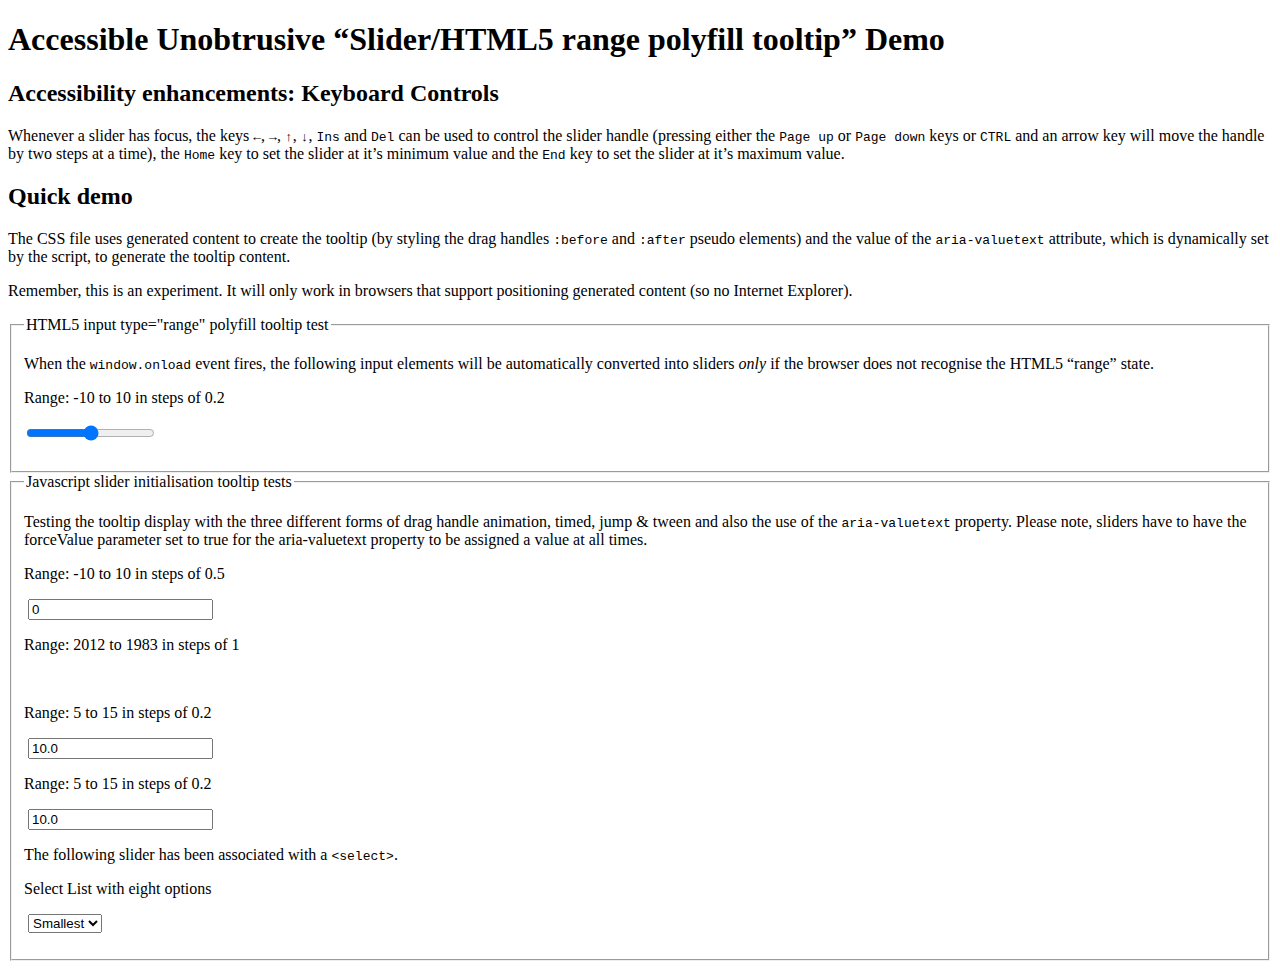
==== tooltip/index.html @ 114e3a41 "Adds 'alwaysShowTooltips' option, updates tooltip example" ====
<!DOCTYPE html>
<html lang="en">
<head>
        <meta charset="utf-8" />
        <title>frequency decoder - accessible, unobtrusive slider tooltip demo</title>       
        <meta name="author"                     content="frequency decoder" />
        <meta name="description"                content="An unobtrusive javascript that turns any text input or selectlist into a keyboard-accessible slider control" />
        <meta http-equiv="imagetoolbar"         content="no" />
        <link rel="stylesheet" type="text/css" media="screen, projection" href="../css/demo.css" />   
        <link rel="stylesheet" type="text/css" media="screen, projection" href="http://www.frequency-decoder.com/demo/fd-slider/css/fd-slider.mhtml.min.css" />        
        <link rel="stylesheet" type="text/css" media="screen, projection" href="../css/fd-slider-tooltip.css" />
        <script src="../js/fd-slider.js"></script>
</head>
<body>
<div id="article-wrapper">
  <form action="" method="post">
    <h1>Accessible Unobtrusive &#8220;Slider/HTML5 range polyfill tooltip&#8221; Demo</h1>
    <h2>Accessibility enhancements: Keyboard Controls</h2>

    <!-- The following paragraph is used to set the ARIA describedby property -->
    <p id="fd-slider-describedby">Whenever a slider has focus, the keys <kbd title="Left arrow key">&larr;</kbd>, <kbd title="Right arrow key">&rarr;</kbd>, <kbd title="Up arrow key">&uarr;</kbd>, <kbd title="Down arrow key">&darr;</kbd>, <kbd title="Insert key">Ins</kbd> and <kbd title="Delete key">Del</kbd> can be used to control the slider handle (pressing either the <kbd>Page up</kbd> or <kbd>Page down</kbd> keys or <kbd title="CTRL key">CTRL</kbd> and an arrow key will move the handle by two steps at a time), the <kbd title="Home key">Home</kbd> key to set the slider at it&#8217;s minimum value and the <kbd title="End key">End</kbd> key to set the slider at it&#8217;s maximum value.</p>
    
    <h2>Quick demo</h2>
    <p>The CSS file uses generated content to create the tooltip (by styling the drag handles <code>:before</code> and <code>:after</code> pseudo elements) and the value of the <code>aria-valuetext</code> attribute, which is dynamically set by the script, to generate the tooltip content.</p>
    <p>Remember, this is an experiment. It will only work in browsers that support positioning generated content (so no Internet Explorer).</p>
    <fieldset>            
      <legend>HTML5 input type="range" polyfill tooltip test</legend>
      <p>When the <code>window.onload</code> event fires, the following input elements will be automatically converted into sliders <em>only</em> if the browser does not recognise the HTML5 &#8220;range&#8221; state.</p>    
      <label for="html5shim-1">Range: -10 to 10 in steps of 0.2</label>
      <p><input name="html5shim-1" id="html5shim-1" type="range" min="-10" max="10" step="0.20" title="Range: -10 to 10 in steps of 0.2" value="" /></p>     
    </fieldset>    
    <fieldset>
      <legend>Javascript slider initialisation tooltip tests</legend>   
      <p>Testing the tooltip display with the three different forms of drag handle animation, timed, jump <span class="amp">&</span> tween and also the use of the <code>aria-valuetext</code> property. Please note, sliders have to have the forceValue parameter set to true for the aria-valuetext property to be assigned a value at all times.</p>
      <label for="inputTest3">Range: -10 to 10 in steps of 0.5</label>
      <p>
        <input name="inputTest3" id="inputTest3" type="text" title="Range: -10 to 10 in steps of 0.5" value=""  maxlength="6" />
      </p>
      <script>
      fdSlider.createSlider({
        inp:document.getElementById("inputTest3"),
        step:"0.50", 
        maxStep:2,
        min:-10,
        max:10,
        animation:"timed",
        forceValue:true
        });
      </script>
      <label for="inputTest4">Range: 2012 to 1983 in steps of 1</label>
      <p>
        <input name="inputTest4" id="inputTest4" type="text" title="Range: 2012 to 1983 in steps of 1" value=""  maxlength="6" style="display:none;" />
      </p>
      <script>
      fdSlider.createSlider({
        inp:document.getElementById("inputTest4"),
        step:"1",
        min:2012,
        max:1983,
        animation:"tween",
        forceValue:true,
        alwaysShowTooltips: true
        });
      </script>
      <label for="inputTest5">Range: 5 to 15 in steps of 0.2</label>
      <p>
        <input name="inputTest5" id="inputTest5" type="text" title="Range: 5 to 15 in steps of 0.2" value=""  maxlength="6" />
      </p>
      <script>
      fdSlider.createSlider({
        inp:document.getElementById("inputTest5"),
        step:0.2, 
        maxStep:0.4,
        min:5,
        max:15,
        animation:"jump",
        forceValue:true
        });
      </script>
      <label for="inputTest6">Range: 5 to 15 in steps of 0.2</label>
      <p>
        <input name="inputTest6" id="inputTest6" type="text" title="Range: 5 to 15 in steps of 0.2" value=""  maxlength="6" />
      </p>
      <script>
      fdSlider.createSlider({
        inp:document.getElementById("inputTest6"),
        step:0.2, 
        maxStep:0.4,
        min:5,
        max:15,
        animation:"tween",
        forceValue:true
        });
      </script> 
      <p>The following slider has been associated with a <code>&lt;select&gt;</code>.</p> 
      <label for="selectTest1">Select List with eight options</label>
      <p>
        <select name="selectTest1" id="selectTest1">
          <option value="1">Smallest</option>
          <option value="2">Smaller</option>
          <option value="4">Small</option>
          <option value="8">Normal</option>
          <option value="16">Large</option>
          <option value="32">Larger</option>
          <option value="64">Largest</option>                   
        </select>  
      </p>
      <script>
      fdSlider.createSlider({
        inp:document.getElementById("selectTest1"),
        animation:"tween",
        hideInput:false
        });
      </script>   
    </fieldset>    
  </form>
</div>
</body>
</html>
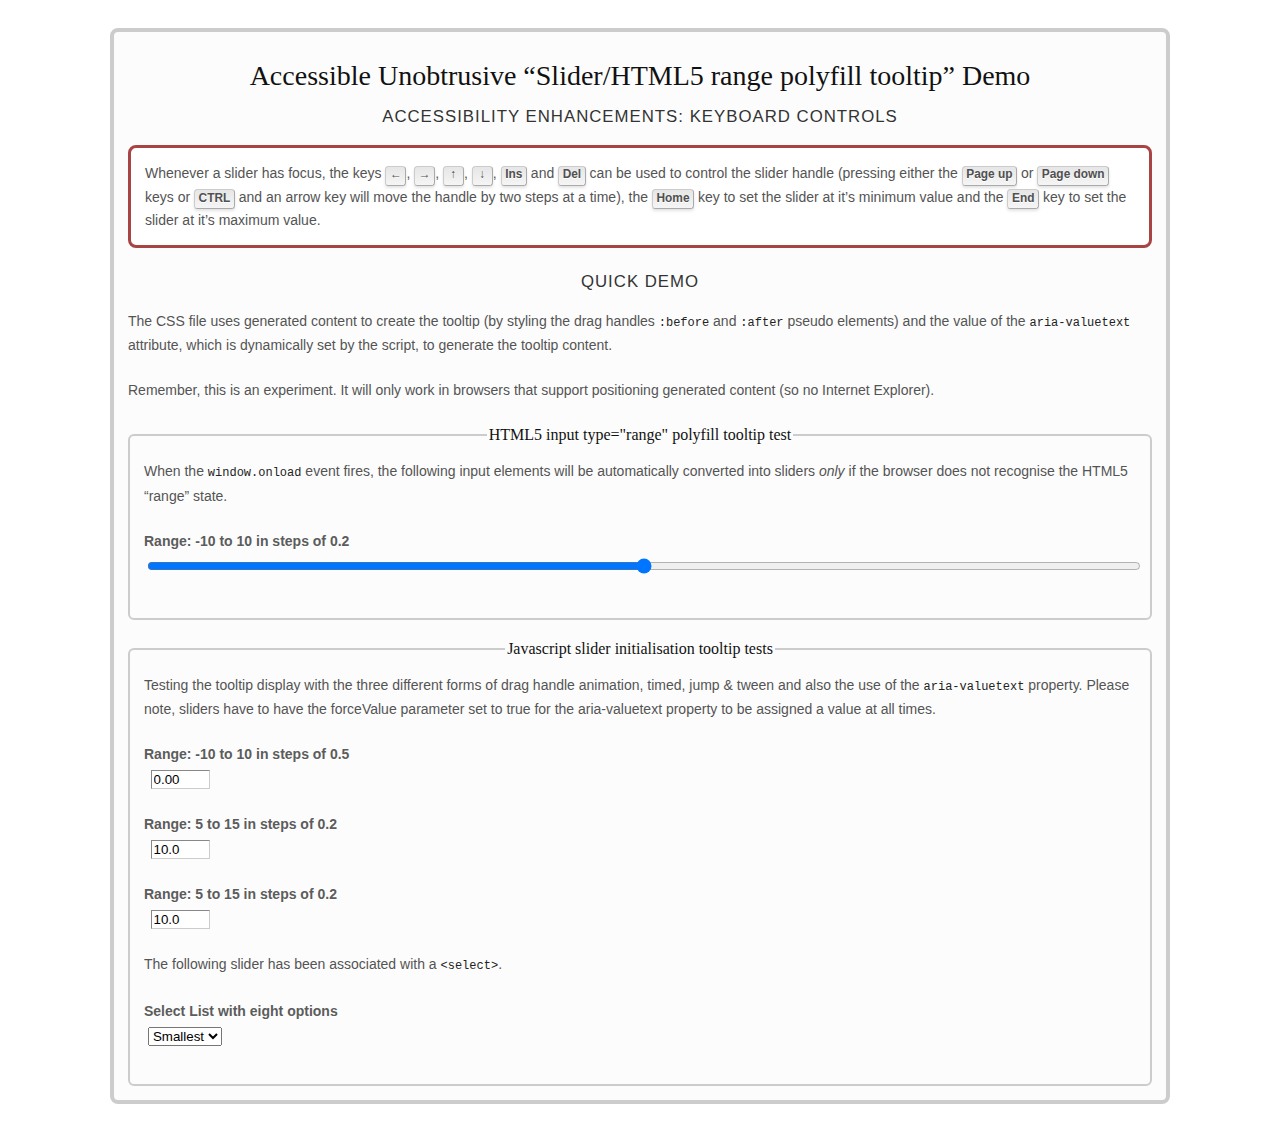
==== commit f460981c: "Normalize line endings with .gitattributes" ====
--- a/tooltip/index.html
+++ b/tooltip/index.html
@@ -1,119 +1,104 @@
-<!DOCTYPE html>
-<html lang="en">
-<head>
-        <meta charset="utf-8" />
-        <title>frequency decoder - accessible, unobtrusive slider tooltip demo</title>       
-        <meta name="author"                     content="frequency decoder" />
-        <meta name="description"                content="An unobtrusive javascript that turns any text input or selectlist into a keyboard-accessible slider control" />
-        <meta http-equiv="imagetoolbar"         content="no" />
-        <link rel="stylesheet" type="text/css" media="screen, projection" href="../css/demo.css" />   
-        <link rel="stylesheet" type="text/css" media="screen, projection" href="http://www.frequency-decoder.com/demo/fd-slider/css/fd-slider.mhtml.min.css" />        
-        <link rel="stylesheet" type="text/css" media="screen, projection" href="../css/fd-slider-tooltip.css" />
-        <script src="../js/fd-slider.js"></script>
-</head>
-<body>
-<div id="article-wrapper">
-  <form action="" method="post">
-    <h1>Accessible Unobtrusive &#8220;Slider/HTML5 range polyfill tooltip&#8221; Demo</h1>
-    <h2>Accessibility enhancements: Keyboard Controls</h2>
-
-    <!-- The following paragraph is used to set the ARIA describedby property -->
-    <p id="fd-slider-describedby">Whenever a slider has focus, the keys <kbd title="Left arrow key">&larr;</kbd>, <kbd title="Right arrow key">&rarr;</kbd>, <kbd title="Up arrow key">&uarr;</kbd>, <kbd title="Down arrow key">&darr;</kbd>, <kbd title="Insert key">Ins</kbd> and <kbd title="Delete key">Del</kbd> can be used to control the slider handle (pressing either the <kbd>Page up</kbd> or <kbd>Page down</kbd> keys or <kbd title="CTRL key">CTRL</kbd> and an arrow key will move the handle by two steps at a time), the <kbd title="Home key">Home</kbd> key to set the slider at it&#8217;s minimum value and the <kbd title="End key">End</kbd> key to set the slider at it&#8217;s maximum value.</p>
-    
-    <h2>Quick demo</h2>
-    <p>The CSS file uses generated content to create the tooltip (by styling the drag handles <code>:before</code> and <code>:after</code> pseudo elements) and the value of the <code>aria-valuetext</code> attribute, which is dynamically set by the script, to generate the tooltip content.</p>
-    <p>Remember, this is an experiment. It will only work in browsers that support positioning generated content (so no Internet Explorer).</p>
-    <fieldset>            
-      <legend>HTML5 input type="range" polyfill tooltip test</legend>
-      <p>When the <code>window.onload</code> event fires, the following input elements will be automatically converted into sliders <em>only</em> if the browser does not recognise the HTML5 &#8220;range&#8221; state.</p>    
-      <label for="html5shim-1">Range: -10 to 10 in steps of 0.2</label>
-      <p><input name="html5shim-1" id="html5shim-1" type="range" min="-10" max="10" step="0.20" title="Range: -10 to 10 in steps of 0.2" value="" /></p>     
-    </fieldset>    
-    <fieldset>
-      <legend>Javascript slider initialisation tooltip tests</legend>   
-      <p>Testing the tooltip display with the three different forms of drag handle animation, timed, jump <span class="amp">&</span> tween and also the use of the <code>aria-valuetext</code> property. Please note, sliders have to have the forceValue parameter set to true for the aria-valuetext property to be assigned a value at all times.</p>
-      <label for="inputTest3">Range: -10 to 10 in steps of 0.5</label>
-      <p>
-        <input name="inputTest3" id="inputTest3" type="text" title="Range: -10 to 10 in steps of 0.5" value=""  maxlength="6" />
-      </p>
-      <script>
-      fdSlider.createSlider({
-        inp:document.getElementById("inputTest3"),
-        step:"0.50", 
-        maxStep:2,
-        min:-10,
-        max:10,
-        animation:"timed",
-        forceValue:true
-        });
-      </script>
-      <label for="inputTest4">Range: 2012 to 1983 in steps of 1</label>
-      <p>
-        <input name="inputTest4" id="inputTest4" type="text" title="Range: 2012 to 1983 in steps of 1" value=""  maxlength="6" style="display:none;" />
-      </p>
-      <script>
-      fdSlider.createSlider({
-        inp:document.getElementById("inputTest4"),
-        step:"1",
-        min:2012,
-        max:1983,
-        animation:"tween",
-        forceValue:true,
-        alwaysShowTooltips: true
-        });
-      </script>
-      <label for="inputTest5">Range: 5 to 15 in steps of 0.2</label>
-      <p>
-        <input name="inputTest5" id="inputTest5" type="text" title="Range: 5 to 15 in steps of 0.2" value=""  maxlength="6" />
-      </p>
-      <script>
-      fdSlider.createSlider({
-        inp:document.getElementById("inputTest5"),
-        step:0.2, 
-        maxStep:0.4,
-        min:5,
-        max:15,
-        animation:"jump",
-        forceValue:true
-        });
-      </script>
-      <label for="inputTest6">Range: 5 to 15 in steps of 0.2</label>
-      <p>
-        <input name="inputTest6" id="inputTest6" type="text" title="Range: 5 to 15 in steps of 0.2" value=""  maxlength="6" />
-      </p>
-      <script>
-      fdSlider.createSlider({
-        inp:document.getElementById("inputTest6"),
-        step:0.2, 
-        maxStep:0.4,
-        min:5,
-        max:15,
-        animation:"tween",
-        forceValue:true
-        });
-      </script> 
-      <p>The following slider has been associated with a <code>&lt;select&gt;</code>.</p> 
-      <label for="selectTest1">Select List with eight options</label>
-      <p>
-        <select name="selectTest1" id="selectTest1">
-          <option value="1">Smallest</option>
-          <option value="2">Smaller</option>
-          <option value="4">Small</option>
-          <option value="8">Normal</option>
-          <option value="16">Large</option>
-          <option value="32">Larger</option>
-          <option value="64">Largest</option>                   
-        </select>  
-      </p>
-      <script>
-      fdSlider.createSlider({
-        inp:document.getElementById("selectTest1"),
-        animation:"tween",
-        hideInput:false
-        });
-      </script>   
-    </fieldset>    
-  </form>
-</div>
-</body>
-</html>
+<!DOCTYPE html>
+<html lang="en">
+<head>
+        <meta charset="utf-8" />
+        <title>frequency decoder - accessible, unobtrusive slider tooltip demo</title>       
+        <meta name="author"                     content="frequency decoder" />
+        <meta name="description"                content="An unobtrusive javascript that turns any text input or selectlist into a keyboard-accessible slider control" />
+        <meta http-equiv="imagetoolbar"         content="no" />
+        <link rel="stylesheet" type="text/css" media="screen, projection" href="../css/demo.css" />   
+        <link rel="stylesheet" type="text/css" media="screen, projection" href="http://www.frequency-decoder.com/demo/fd-slider/css/fd-slider.mhtml.min.css" />        
+        <link rel="stylesheet" type="text/css" media="screen, projection" href="../css/fd-slider-tooltip.css" />
+        <script src="../js/fd-slider.js"></script>
+</head>
+<body>
+<div id="article-wrapper">
+  <form action="" method="post">
+    <h1>Accessible Unobtrusive &#8220;Slider/HTML5 range polyfill tooltip&#8221; Demo</h1>
+    <h2>Accessibility enhancements: Keyboard Controls</h2>
+
+    <!-- The following paragraph is used to set the ARIA describedby property -->
+    <p id="fd-slider-describedby">Whenever a slider has focus, the keys <kbd title="Left arrow key">&larr;</kbd>, <kbd title="Right arrow key">&rarr;</kbd>, <kbd title="Up arrow key">&uarr;</kbd>, <kbd title="Down arrow key">&darr;</kbd>, <kbd title="Insert key">Ins</kbd> and <kbd title="Delete key">Del</kbd> can be used to control the slider handle (pressing either the <kbd>Page up</kbd> or <kbd>Page down</kbd> keys or <kbd title="CTRL key">CTRL</kbd> and an arrow key will move the handle by two steps at a time), the <kbd title="Home key">Home</kbd> key to set the slider at it&#8217;s minimum value and the <kbd title="End key">End</kbd> key to set the slider at it&#8217;s maximum value.</p>
+    
+    <h2>Quick demo</h2>
+    <p>The CSS file uses generated content to create the tooltip (by styling the drag handles <code>:before</code> and <code>:after</code> pseudo elements) and the value of the <code>aria-valuetext</code> attribute, which is dynamically set by the script, to generate the tooltip content.</p>
+    <p>Remember, this is an experiment. It will only work in browsers that support positioning generated content (so no Internet Explorer).</p>
+    <fieldset>            
+      <legend>HTML5 input type="range" polyfill tooltip test</legend>
+      <p>When the <code>window.onload</code> event fires, the following input elements will be automatically converted into sliders <em>only</em> if the browser does not recognise the HTML5 &#8220;range&#8221; state.</p>    
+      <label for="html5shim-1">Range: -10 to 10 in steps of 0.2</label>
+      <p><input name="html5shim-1" id="html5shim-1" type="range" min="-10" max="10" step="0.20" title="Range: -10 to 10 in steps of 0.2" value="" /></p>     
+    </fieldset>    
+    <fieldset>
+      <legend>Javascript slider initialisation tooltip tests</legend>   
+      <p>Testing the tooltip display with the three different forms of drag handle animation, timed, jump <span class="amp">&</span> tween and also the use of the <code>aria-valuetext</code> property. Please note, sliders have to have the forceValue parameter set to true for the aria-valuetext property to be assigned a value at all times.</p>
+      <label for="inputTest3">Range: -10 to 10 in steps of 0.5</label>
+      <p>
+        <input name="inputTest3" id="inputTest3" type="text" title="Range: -10 to 10 in steps of 0.5" value=""  maxlength="6" />
+      </p>
+      <script>
+      fdSlider.createSlider({
+        inp:document.getElementById("inputTest3"),
+        step:"0.50", 
+        maxStep:2,
+        min:-10,
+        max:10,
+        animation:"timed",
+        forceValue:true
+        });
+      </script> 
+      <label for="inputTest5">Range: 5 to 15 in steps of 0.2</label>
+      <p>
+        <input name="inputTest5" id="inputTest5" type="text" title="Range: 5 to 15 in steps of 0.2" value=""  maxlength="6" />
+      </p>
+      <script>
+      fdSlider.createSlider({
+        inp:document.getElementById("inputTest5"),
+        step:0.2, 
+        maxStep:0.4,
+        min:5,
+        max:15,
+        animation:"jump",
+        forceValue:true
+        });
+      </script>
+      <label for="inputTest6">Range: 5 to 15 in steps of 0.2</label>
+      <p>
+        <input name="inputTest6" id="inputTest6" type="text" title="Range: 5 to 15 in steps of 0.2" value=""  maxlength="6" />
+      </p>
+      <script>
+      fdSlider.createSlider({
+        inp:document.getElementById("inputTest6"),
+        step:0.2, 
+        maxStep:0.4,
+        min:5,
+        max:15,
+        animation:"tween",
+        forceValue:true
+        });
+      </script> 
+      <p>The following slider has been associated with a <code>&lt;select&gt;</code>.</p> 
+      <label for="selectTest1">Select List with eight options</label>
+      <p>
+        <select name="selectTest1" id="selectTest1">
+          <option value="1">Smallest</option>
+          <option value="2">Smaller</option>
+          <option value="4">Small</option>
+          <option value="8">Normal</option>
+          <option value="16">Large</option>
+          <option value="32">Larger</option>
+          <option value="64">Largest</option>                   
+        </select>  
+      </p>
+      <script>
+      fdSlider.createSlider({
+        inp:document.getElementById("selectTest1"),
+        animation:"tween",
+        hideInput:false
+        });
+      </script>   
+    </fieldset>    
+  </form>
+</div>
+</body>
+</html>
--- a/css/demo.css
+++ b/css/demo.css
@@ -0,0 +1,213 @@
+/* Generic CSS used for the slider demo */
+body
+        {
+        background:#fff;
+        color:#333;
+        text-align:center;
+        font-size:14px;
+        font-family:verdana,arial,sans-serif;
+        color:#545454;
+        padding:0;
+        margin:0;
+        border:0;
+        line-height:1.6em;
+        text-shadow:0 1px 0 #fff;
+        }
+h1,
+legend
+        { 
+        font-weight:lighter;
+        font-family:georgia, times new roman, times, serif;
+        text-align:center;
+        color:#111;
+        font-size:2em;
+        }
+h2
+        {
+        font-weight:lighter;
+        font-family:verdana,arial,sans-serif;
+        text-align:center;
+        margin:1em 0;
+        color:#333;
+        text-transform:uppercase;
+        letter-spacing:1px;
+        font-size:1.2em;
+        }
+h3
+        {
+        font-weight:lighter;
+        font-family:georgia, times new roman, times, serif;
+        text-align:center;
+        margin:1em 0;
+        color:#868686;
+        font-style:oblique;
+        font-size:1.2em;
+        }
+code 
+        { 
+        font-family:'andale mono', 'lucida console', 'courier new', monospace;
+        font-size:12px;
+        color:#222;
+        text-transform:none;
+        }
+kbd
+        {
+        display: inline;
+	display: inline-block;
+	min-width:1em;
+	padding:.2em .3em .3em .3em;
+	font: bold .85em/1em "Lucida Grande", Lucida, Arial, sans-serif;
+	text-align: center;   		
+	text-decoration: none;
+	-moz-border-radius: .3em;
+	-webkit-border-radius: .3em;
+	border-radius: .3em;  	
+	cursor: default;
+	-moz-user-select: none;
+	-webkit-user-select: none;
+	user-select: none;
+        background: rgb(230, 230, 230);
+	background: -moz-linear-gradient(top, rgb(230,230,230), rgb(245,245,245));
+	background: -webkit-gradient(linear, left top, left bottom, from(rgb(230,230,230)), to(rgb(245,245,245)));
+	color:#222;
+        color: rgb(80,80,80);
+	text-shadow: 0 1px 0 rgb(255,255,255);
+	border:1px solid #ccc;
+	border-right:1px solid #aaa;
+	border-bottom:1px solid #aaa;
+	-moz-box-shadow: 0 2px 3px rgba(220,220,220,.8);
+	-webkit-box-shadow: 0 2px 3px rgba(220,220,220,.8);
+        box-shadow: 0 2px 3px rgba(220,220,220,.8);
+        }
+p
+        {
+        line-height:1.6em;
+        margin:0 0 1.6em 0;
+        text-align:left;
+        }
+dfn
+        {
+        border-bottom:1px dotted #222;
+        cursor:help;
+        font-style:normal;
+        }
+#article-wrapper
+        {
+        text-align:center;
+        border:4px solid #ccc;
+        background:#fcfcfc;
+        width:80%;
+        min-width:320px;
+        max-width:1200px;
+        margin:2em auto;
+        padding:1em;
+        -webkit-border-radius:8px;
+        -moz-border-radius:8px;
+        border-radius:8px;
+        }
+fieldset
+        {
+        margin:0 0 18px 0;
+        padding:1em;      
+        text-align:left;  
+        }
+form > fieldset
+        {
+        border:2px solid #ccc;
+        -webkit-border-radius:6px;
+        -moz-border-radius:6px;
+        border-radius:6px;
+        }
+fieldset:last-of-type
+        {
+        margin:0;
+        }
+legend
+        {
+        font-size:16px;
+        margin-bottom:1em\9;
+        }
+form
+        {
+        margin:0 auto 1.6em 0;
+        padding:0;
+        text-align:center;
+        margin:0 auto;
+        }
+input
+        {
+        border:1px solid #ccc;
+        border-top:1px solid #888;
+        border-left:1px solid #888;
+        width:4em;
+        margin-left:0.2em;
+        }
+label
+        {
+        display:block;
+        padding:0;
+        margin:0 0 0.2em 0;
+        text-align:left;
+        font-weight:bold;
+        color:#5c5c5c;
+        }
+a
+        {
+        font-weight:normal;
+        outline:none;
+        }
+a:link,
+a:visited
+        {
+        color:#333;
+        text-decoration:underline;
+        }
+a:hover,
+a:focus,
+a:active,
+a:hover code,
+a:focus code,
+a:active code
+        {
+        color:#fff !important;
+        text-decoration:none;
+        background:#000;
+        text-shadow:0 1px 0 #444;
+        }
+#fd-slider-describedby 
+        {
+        padding:1em;
+        border:3px solid #a84444;
+        background:#fff;
+        -webkit-border-radius:8px;
+        -moz-border-radius:8px;
+        border-radius:8px;
+        }
+input[type="range"]
+        {
+        width:100%;
+        }
+#html5shim-2-out
+        {
+        font-weight:normal;
+        font-style:italic;
+        }
+/* The following classes are given to the vertical sliders to set their height */        
+span.v-s
+        {
+        height:300px;
+        }
+span.v-s2
+        {
+        height:160px;
+        }
+#html5shim-4
+        {
+        width:20px;
+        height:400px;
+        }
+.visu
+        {
+        font:normal 3em impact, helvetica, sans serif;
+        color:#6cc;
+        }--- a/css/fd-slider-tooltip.css
+++ b/css/fd-slider-tooltip.css
@@ -0,0 +1,109 @@
+/*
+  Sample tooltip code. Only works on grade A browsers (so no IE6, 7 or 8).
+  
+  See: http://nicolasgallagher.com/multiple-backgrounds-and-borders-with-css2/ 
+  for full info on how to style generated content & the associated pitfalls.  
+*/
+
+.fd-slider-handle:before,
+.fd-slider-handle:after
+        {
+        content:"";
+        /* Remove from screen */
+        opacity:0;
+        -webkit-transition-property: all;
+           -moz-transition-property: all;
+            -ms-transition-property: all;
+             -o-transition-property: all;
+                transition-property: all;        
+        -webkit-transition-duration: 0.3s;
+           -moz-transition-duration: 0.3s;
+            -ms-transition-duration: 0.3s;
+             -o-transition-duration: 0.3s;
+                transition-duration: 0.3s;        
+        -webkit-transition-delay: 0.2s;
+           -moz-transition-delay: 0.2s;
+            -ms-transition-delay: 0.2s;
+             -o-transition-delay: 0.2s;
+                transition-delay: 0.2s;
+        }
+/* 
+   The tooltip body - as we position it above the slider and position the 
+   tooltip arrow below it, we need to know the height of the body. This means 
+   that multi-line tooltips are not supported.
+   
+   To support multi-line tooltips, you will need to position the tooltip below 
+   the slider and the tooltip pointer above the tooltip body. Additionally, you 
+   will have to set the tooltip body "height" to auto
+*/
+.fd-slider-handle:before
+        {
+        display:block;
+        position:absolute;
+        top:-30px;
+        left:-25px;
+        margin:0;
+        width:60px;
+        padding:5px;
+        height:14px;
+        line-height:12px;
+        font-size:10px;
+        text-shadow:0 1px 0 #000;
+        color:#fff;
+        background:#222;
+        z-index:1;
+        /* Use the ARIA valuetext property, set by the script, to generate the 
+           tooltip content */    
+        content:attr(aria-valuetext);  
+        -webkit-border-radius:3px;
+           -moz-border-radius:3px;
+                border-radius:3px;
+        -webkit-box-shadow: 0 0 4px #aaa;
+           -moz-box-shadow: 0 0 4px #aaa;
+                box-shadow: 0 0 4px #aaa; 
+        }
+.fd-slider-handle:after
+        {
+        outline:none;
+        content:"";  
+        display:block;        
+        position:absolute;
+        top:-14px;
+        left:50%;
+        margin:0 0 0 -5px;
+        background:#222;
+        z-index:2;
+        width:10px;
+        height:10px;
+        overflow:hidden;
+        /* Rotate element by 45 degress to get the "\/" pointer effect */
+        -webkit-transform: rotate(45deg); 
+           -moz-transform: rotate(45deg);
+            -ms-transform: rotate(45deg);
+             -o-transform: rotate(45deg);
+        -webkit-box-shadow: 0 0 4px #aaa;
+           -moz-box-shadow: 0 0 4px #aaa;
+                box-shadow: 0 0 4px #aaa;
+        clip:rect(4px, 14px, 14px, 4px); 
+        }
+/* Change opacity and position to kick in the transitions */ 
+.fd-slider-focused .fd-slider-handle:before,
+.fd-slider-hover   .fd-slider-handle:before,
+.fd-slider-active  .fd-slider-handle:before
+        {
+        top:-25px;     
+        opacity:1;             
+        }
+.fd-slider-focused .fd-slider-handle:after,
+.fd-slider-hover   .fd-slider-handle:after,
+.fd-slider-active  .fd-slider-handle:after
+        {
+        top:-9px;     
+        opacity:1;             
+        }
+/* Remove completely for IE 6, 7 and 8 */
+.oldie .fd-slider-handle:before,
+.oldie .fd-slider-handle:after
+        {
+        display:none;
+        }      